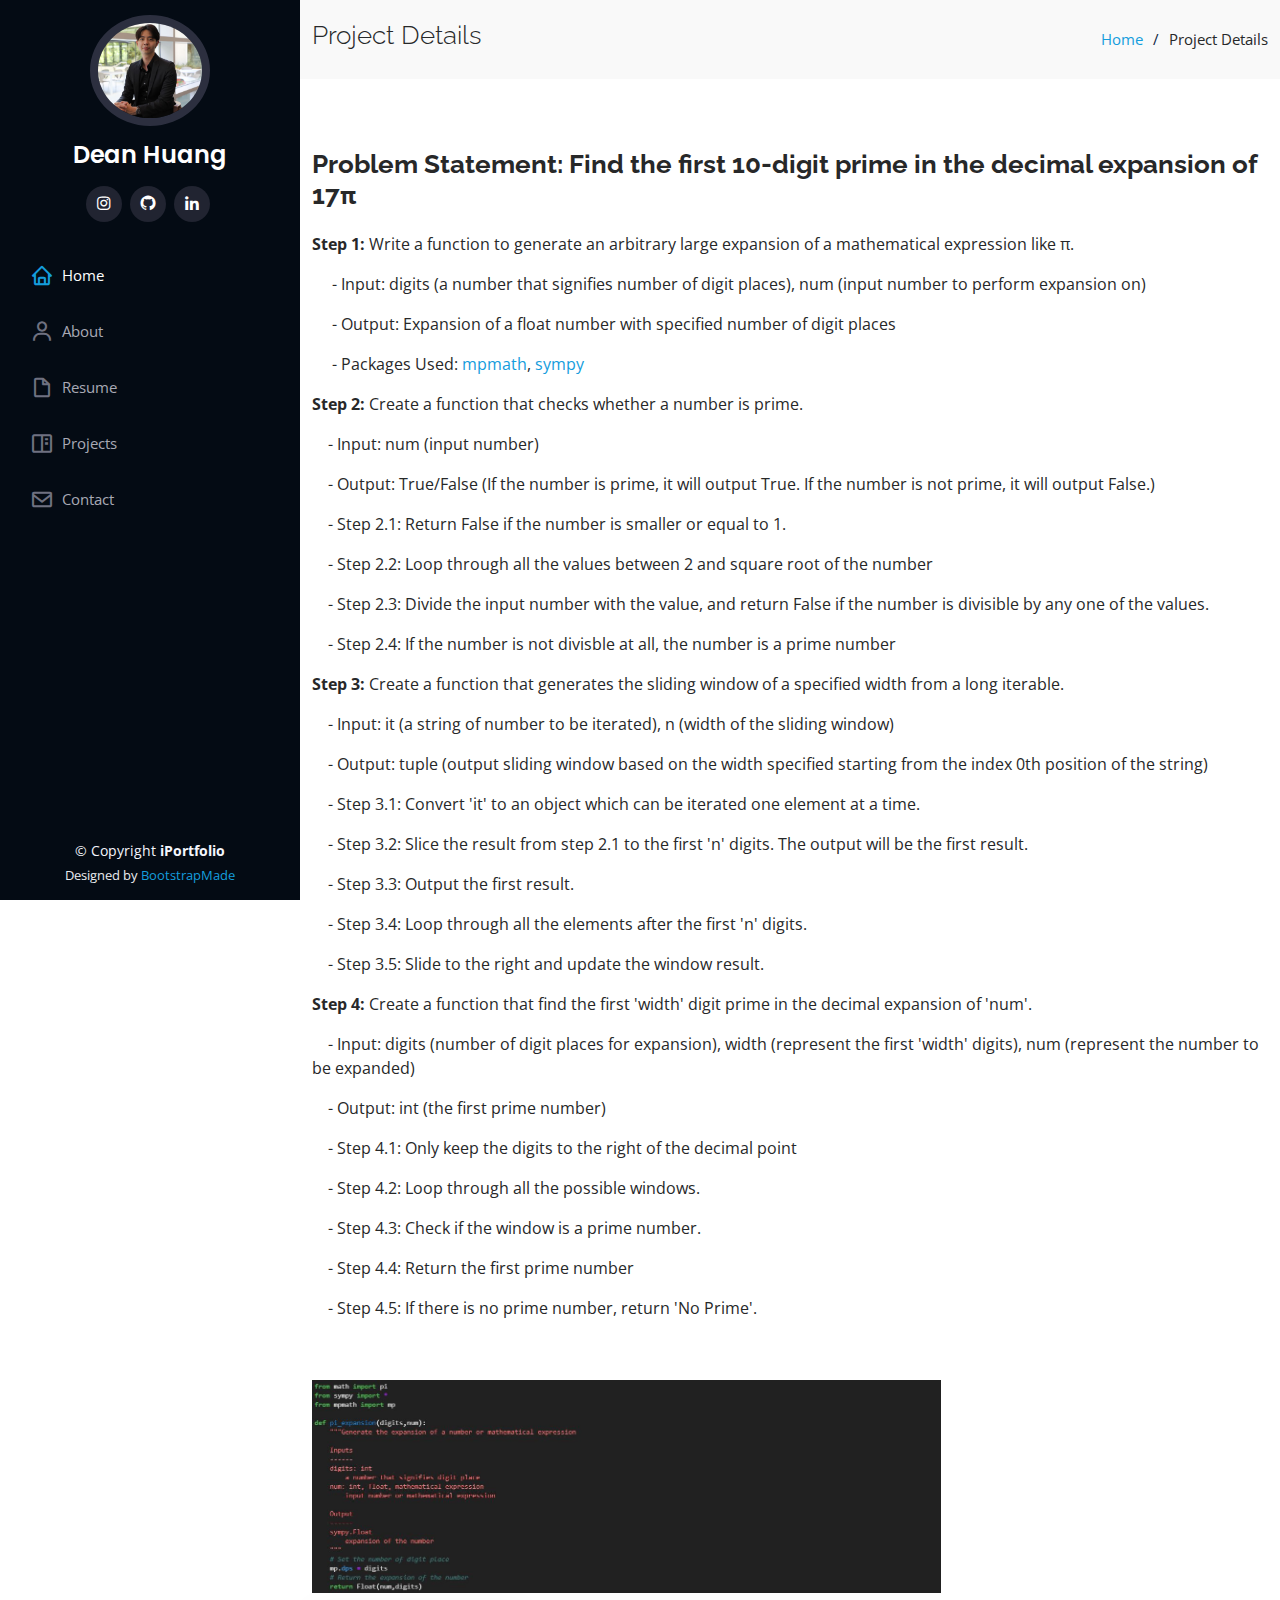
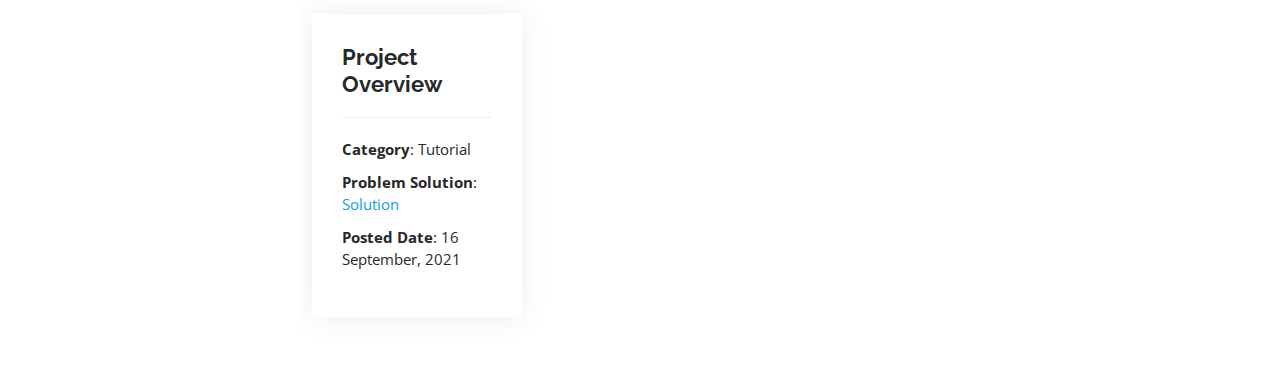
==== google_num_theory.html @ 858f1f55 "Update Google tutorial" ====
<!DOCTYPE html>
<html lang="en">

<head>
  <meta charset="utf-8">
  <meta content="width=device-width, initial-scale=1.0" name="viewport">

  <title>Portfolio Details - iPortfolio Bootstrap Template</title>
  <meta content="" name="description">
  <meta content="" name="keywords">

  <!-- Favicons -->
  <link href="assets/img/favicon.png" rel="icon">
  <link href="assets/img/apple-touch-icon.png" rel="apple-touch-icon">

  <!-- Google Fonts -->
  <link href="https://fonts.googleapis.com/css?family=Open+Sans:300,300i,400,400i,600,600i,700,700i|Raleway:300,300i,400,400i,500,500i,600,600i,700,700i|Poppins:300,300i,400,400i,500,500i,600,600i,700,700i" rel="stylesheet">

  <!-- Vendor CSS Files -->
  <link href="assets/vendor/aos/aos.css" rel="stylesheet">
  <link href="assets/vendor/bootstrap/css/bootstrap.min.css" rel="stylesheet">
  <link href="assets/vendor/bootstrap-icons/bootstrap-icons.css" rel="stylesheet">
  <link href="assets/vendor/boxicons/css/boxicons.min.css" rel="stylesheet">
  <link href="assets/vendor/glightbox/css/glightbox.min.css" rel="stylesheet">
  <link href="assets/vendor/swiper/swiper-bundle.min.css" rel="stylesheet">

  <!-- Template Main CSS File -->
  <link href="assets/css/style.css" rel="stylesheet">

  <!-- =======================================================
  * Template Name: iPortfolio - v3.3.0
  * Template URL: https://bootstrapmade.com/iportfolio-bootstrap-portfolio-websites-template/
  * Author: BootstrapMade.com
  * License: https://bootstrapmade.com/license/
  ======================================================== -->
</head>

<body>

  <!-- ======= Mobile nav toggle button ======= -->
  <i class="bi bi-list mobile-nav-toggle d-xl-none"></i>

  <!-- ======= Header ======= -->
  <header id="header">
    <div class="d-flex flex-column">

      <div class="profile">
        <img src="assets/img/profile-img.JPG" alt="" class="img-fluid rounded-circle">
        <h1 class="text-light"><a href="index.html">Dean Huang</a></h1>
        <div class="social-links mt-3 text-center">
          <a href="https://www.instagram.com/dh_soymilk/" class="instagram"><i class="bx bxl-instagram"></i></a>
          <a href="https://github.com/DeanHuang-Git" class="github"><i class="bx bxl-github"></i></a>
          <a href="https://www.linkedin.com/in/dean-huang-162649190/" class="linkedin"><i class="bx bxl-linkedin"></i></a>
        </div>
      </div>

      <nav id="navbar" class="nav-menu navbar">
        <ul>
          <li><a href="#hero" class="nav-link scrollto active"><i class="bx bx-home"></i> <span>Home</span></a></li>
          <li><a href="#about" class="nav-link scrollto"><i class="bx bx-user"></i> <span>About</span></a></li>
          <li><a href="#resume" class="nav-link scrollto"><i class="bx bx-file-blank"></i> <span>Resume</span></a></li>
          <li><a href="#portfolio" class="nav-link scrollto"><i class="bx bx-book-content"></i> <span>Projects</span></a></li>
          <li><a href="#contact" class="nav-link scrollto"><i class="bx bx-envelope"></i> <span>Contact</span></a></li>
        </ul>
      </nav><!-- .nav-menu -->
    </div>
  </header><!-- End Header -->

  <main id="main">

    <!-- ======= Breadcrumbs ======= -->
    <section id="breadcrumbs" class="breadcrumbs">
      <div class="container">

        <div class="d-flex justify-content-between align-items-center">
          <h2>Project Details</h2>
          <ol>
            <li><a href="index.html">Home</a></li>
            <li>Project Details</li>
          </ol>
        </div>

      </div>
    </section><!-- End Breadcrumbs -->

    <!-- ======= Portfolio Details Section ======= -->
    <section id="portfolio-details" class="portfolio-details">
      <div class="container">

        <div class="row gy-4">
           <div class="portfolio-description">
              <h2>Problem Statement: Find the first 10-digit prime in the decimal expansion of 17π</h2>
              <p>
                <strong>Step 1:</strong> Write a function to generate an arbitrary large expansion of a mathematical expression like π.
              </p>
               <p>
                &emsp; - Input: digits (a number that signifies number of digit places), num (input number to perform expansion on)
                </p>
                <p>
                &emsp; - Output: Expansion of a float number with specified number of digit places
                </p>
              <p>
                &emsp; - Packages Used: <a href="https://mpmath.org/doc/current/basics.html">mpmath</a>, <a href="https://www.sympy.org/en/index.html">sympy</a>
                </p>
              <p>
                <strong>Step 2:</strong> Create a function that checks whether a number is prime.
              </p>
              <p>
                  &emsp;- Input: num (input number)
              </p>
              <p>
                  &emsp;- Output: True/False (If the number is prime, it will output True. If the number is not prime, it will output False.)
              </p>
               <p>
                  &emsp;- Step 2.1: Return False if the number is smaller or equal to 1.
              </p>
               <p>
                  &emsp;- Step 2.2: Loop through all the values between 2 and square root of the number
              </p>
              <p>
                  &emsp;- Step 2.3: Divide the input number with the value, and return False if the number is divisible by any one of the values.
              </p>
              <p>
                  &emsp;- Step 2.4: If the number is not divisble at all, the number is a prime number
              </p>
               <p>
                <strong>Step 3:</strong> Create a function that generates the sliding window of a specified width from a long iterable.
              </p>
              <p>
                  &emsp;- Input: it (a string of number to be iterated), n (width of the sliding window)
              </p>
              <p>
                  &emsp;- Output: tuple (output sliding window based on the width specified starting from the index 0th position of the string)
              </p>
               <p>
                  &emsp;- Step 3.1: Convert 'it' to an object which can be iterated one element at a time.
              </p>
               <p>
                  &emsp;- Step 3.2: Slice the result from step 2.1 to the first 'n' digits. The output will be the first result.
              </p>
              <p>
                  &emsp;- Step 3.3: Output the first result.
              </p>
              <p>
                  &emsp;- Step 3.4: Loop through all the elements after the first 'n' digits.
              </p>
               <p>
                  &emsp;- Step 3.5: Slide to the right and update the window result.
              </p>
               <p>
                <strong>Step 4:</strong> Create a function that find the first 'width' digit prime in the decimal expansion of 'num'.
              </p>
              <p>
                  &emsp;- Input: digits (number of digit places for expansion), width (represent the first 'width' digits), num (represent the number to be expanded)
              </p>
              <p>
                  &emsp;- Output: int (the first prime number)
              </p>
               <p>
                  &emsp;- Step 4.1: Only keep the digits to the right of the decimal point
              </p>
               <p>
                  &emsp;- Step 4.2: Loop through all the possible windows.
              </p>
              <p>
                  &emsp;- Step 4.3: Check if the window is a prime number.
              </p>
              <p>
                  &emsp;- Step 4.4: Return the first prime number
              </p>
               <p>
                  &emsp;- Step 4.5: If there is no prime number, return 'No Prime'.
              </p>
            </div>

          <div class="col-lg-8">
            <div class="portfolio-details-slider swiper-container">
              <div class="swiper-wrapper align-items-center">

                <div class="swiper-slide">
                  <img src="assets/img/portfolio/google/google-2.JPG" alt="">
              </div>
                  <div class="swiper-slide">
                  <img src="assets/img/portfolio/google/google-3.JPG" alt="">
                </div>
                  <div class="swiper-slide">
                  <img src="assets/img/portfolio/google/google-4.JPG" alt="">
                </div>
                  <div class="swiper-slide">
                  <img src="assets/img/portfolio/google/google-5.JPG" alt="">
                </div>
              <div class="swiper-pagination"></div>
            </div>
          </div>

          <div class="col-lg-4">
            <div class="portfolio-info">
              <h3>Project Overview</h3>
              <ul>
                <li><strong>Category</strong>: Tutorial</li>
                <li><strong>Problem Solution</strong>: <a href="https://github.com/DeanHuang-Git/BIOSTAT823/tree/main/Assignment%202">Solution</a></li>
                <li><strong>Posted Date</strong>: 16 September, 2021</li>
              </ul>
            </div>
          </div>

        </div>

      </div>
    </section><!-- End Portfolio Details Section -->

  </main><!-- End #main -->

  <!-- ======= Footer ======= -->
  <footer id="footer">
    <div class="container">
      <div class="copyright">
        &copy; Copyright <strong><span>iPortfolio</span></strong>
      </div>
      <div class="credits">
        <!-- All the links in the footer should remain intact. -->
        <!-- You can delete the links only if you purchased the pro version. -->
        <!-- Licensing information: https://bootstrapmade.com/license/ -->
        <!-- Purchase the pro version with working PHP/AJAX contact form: https://bootstrapmade.com/iportfolio-bootstrap-portfolio-websites-template/ -->
        Designed by <a href="https://bootstrapmade.com/">BootstrapMade</a>
      </div>
    </div>
  </footer><!-- End  Footer -->

  <a href="#" class="back-to-top d-flex align-items-center justify-content-center"><i class="bi bi-arrow-up-short"></i></a>

  <!-- Vendor JS Files -->
  <script src="assets/vendor/aos/aos.js"></script>
  <script src="assets/vendor/bootstrap/js/bootstrap.bundle.min.js"></script>
  <script src="assets/vendor/glightbox/js/glightbox.min.js"></script>
  <script src="assets/vendor/isotope-layout/isotope.pkgd.min.js"></script>
  <script src="assets/vendor/php-email-form/validate.js"></script>
  <script src="assets/vendor/purecounter/purecounter.js"></script>
  <script src="assets/vendor/swiper/swiper-bundle.min.js"></script>
  <script src="assets/vendor/typed.js/typed.min.js"></script>
  <script src="assets/vendor/waypoints/noframework.waypoints.js"></script>

  <!-- Template Main JS File -->
  <script src="assets/js/main.js"></script>

</body>

</html>
---- assets/css/style.css ----
/**
* Template Name: iPortfolio - v3.3.0
* Template URL: https://bootstrapmade.com/iportfolio-bootstrap-portfolio-websites-template/
* Author: BootstrapMade.com
* License: https://bootstrapmade.com/license/
*/

/*--------------------------------------------------------------
# General
--------------------------------------------------------------*/
body {
  font-family: "Open Sans", sans-serif;
  color: #272829;
}

a {
  color: #149ddd;
  text-decoration: none;
}

a:hover {
  color: #37b3ed;
  text-decoration: none;
}

h1, h2, h3, h4, h5, h6 {
  font-family: "Raleway", sans-serif;
}

/*--------------------------------------------------------------
# Back to top button
--------------------------------------------------------------*/
.back-to-top {
  position: fixed;
  visibility: hidden;
  opacity: 0;
  right: 15px;
  bottom: 15px;
  z-index: 996;
  background: #149ddd;
  width: 40px;
  height: 40px;
  border-radius: 50px;
  transition: all 0.4s;
}

.back-to-top i {
  font-size: 28px;
  color: #fff;
  line-height: 0;
}

.back-to-top:hover {
  background: #2eafec;
  color: #fff;
}

.back-to-top.active {
  visibility: visible;
  opacity: 1;
}

/*--------------------------------------------------------------
# Header
--------------------------------------------------------------*/
#header {
  position: fixed;
  top: 0;
  left: 0;
  bottom: 0;
  width: 300px;
  transition: all ease-in-out 0.5s;
  z-index: 9997;
  transition: all 0.5s;
  padding: 0 15px;
  background: #040b14;
  overflow-y: auto;
}

#header .profile img {
  margin: 15px auto;
  display: block;
  width: 120px;
  border: 8px solid #2c2f3f;
}

#header .profile h1 {
  font-size: 24px;
  margin: 0;
  padding: 0;
  font-weight: 600;
  -moz-text-align-last: center;
  text-align-last: center;
  font-family: "Poppins", sans-serif;
}

#header .profile h1 a, #header .profile h1 a:hover {
  color: #fff;
  text-decoration: none;
}

#header .profile .social-links a {
  font-size: 18px;
  display: inline-block;
  background: #212431;
  color: #fff;
  line-height: 1;
  padding: 8px 0;
  margin-right: 4px;
  border-radius: 50%;
  text-align: center;
  width: 36px;
  height: 36px;
  transition: 0.3s;
}

#header .profile .social-links a:hover {
  background: #149ddd;
  color: #fff;
  text-decoration: none;
}

#main {
  margin-left: 300px;
}

@media (max-width: 1199px) {
  #header {
    left: -300px;
  }
  #main {
    margin-left: 0;
  }
}

/*--------------------------------------------------------------
# Navigation Menu
--------------------------------------------------------------*/
/* Desktop Navigation */
.nav-menu {
  padding: 30px 0 0 0;
}

.nav-menu * {
  margin: 0;
  padding: 0;
  list-style: none;
}

.nav-menu > ul > li {
  position: relative;
  white-space: nowrap;
}

.nav-menu a, .nav-menu a:focus {
  display: flex;
  align-items: center;
  color: #a8a9b4;
  padding: 12px 15px;
  margin-bottom: 8px;
  transition: 0.3s;
  font-size: 15px;
}

.nav-menu a i, .nav-menu a:focus i {
  font-size: 24px;
  padding-right: 8px;
  color: #6f7180;
}

.nav-menu a:hover, .nav-menu .active, .nav-menu .active:focus, .nav-menu li:hover > a {
  text-decoration: none;
  color: #fff;
}

.nav-menu a:hover i, .nav-menu .active i, .nav-menu .active:focus i, .nav-menu li:hover > a i {
  color: #149ddd;
}

/* Mobile Navigation */
.mobile-nav-toggle {
  position: fixed;
  right: 15px;
  top: 15px;
  z-index: 9998;
  border: 0;
  font-size: 24px;
  transition: all 0.4s;
  outline: none !important;
  background-color: #149ddd;
  color: #fff;
  width: 40px;
  height: 40px;
  display: inline-flex;
  align-items: center;
  justify-content: center;
  line-height: 0;
  border-radius: 50px;
  cursor: pointer;
}

.mobile-nav-active {
  overflow: hidden;
}

.mobile-nav-active #header {
  left: 0;
}

/*--------------------------------------------------------------
# Hero Section
--------------------------------------------------------------*/
#hero {
  width: 100%;
  height: 100vh;
  background: url("../img/hero.JPG") top center;
  background-size: cover;
}

#hero:before {
  content: "";
  background: rgba(5, 13, 24, 0.3);
  position: absolute;
  bottom: 0;
  top: 0;
  left: 0;
  right: 0;
  z-index: 1;
}

#hero .hero-container {
  position: relative;
  z-index: 2;
  min-width: 300px;
}

#hero h1 {
  margin: 0 0 10px 0;
  font-size: 64px;
  font-weight: 700;
  line-height: 56px;
  color: #fff;
}

#hero p {
  color: #fff;
  margin-bottom: 50px;
  font-size: 26px;
  font-family: "Poppins", sans-serif;
}

#hero p span {
  color: #fff;
  padding-bottom: 4px;
  letter-spacing: 1px;
  border-bottom: 3px solid #149ddd;
}

@media (min-width: 1024px) {
  #hero {
    background-attachment: fixed;
  }
}

@media (max-width: 768px) {
  #hero h1 {
    font-size: 28px;
    line-height: 36px;
  }
  #hero h2 {
    font-size: 18px;
    line-height: 24px;
    margin-bottom: 30px;
  }
}

/*--------------------------------------------------------------
# Sections General
--------------------------------------------------------------*/
section {
  padding: 60px 0;
  overflow: hidden;
}

.section-bg {
  background: #f5f8fd;
}

.section-title {
  padding-bottom: 30px;
}

.section-title h2 {
  font-size: 32px;
  font-weight: bold;
  margin-bottom: 20px;
  padding-bottom: 20px;
  position: relative;
  color: #173b6c;
}

.section-title h2::after {
  content: '';
  position: absolute;
  display: block;
  width: 50px;
  height: 3px;
  background: #149ddd;
  bottom: 0;
  left: 0;
}

.section-title p {
  margin-bottom: 0;
}

/*--------------------------------------------------------------
# About
--------------------------------------------------------------*/
.about .content h3 {
  font-weight: 700;
  font-size: 26px;
  color: #173b6c;
}

.about .content ul {
  list-style: none;
  padding: 0;
}

.about .content ul li {
  margin-bottom: 20px;
  display: flex;
  align-items: center;
}

.about .content ul strong {
  margin-right: 10px;
}

.about .content ul i {
  font-size: 16px;
  margin-right: 5px;
  color: #149ddd;
  line-height: 0;
}

.about .content p:last-child {
  margin-bottom: 0;
}

/*--------------------------------------------------------------
# Facts
--------------------------------------------------------------*/
.facts {
  padding-bottom: 30px;
}

.facts .count-box {
  padding: 30px;
  width: 100%;
}

.facts .count-box i {
  display: block;
  font-size: 44px;
  color: #149ddd;
  float: left;
  line-height: 0;
}

.facts .count-box span {
  font-size: 48px;
  line-height: 40px;
  display: block;
  font-weight: 700;
  color: #050d18;
  margin-left: 60px;
}

.facts .count-box p {
  padding: 15px 0 0 0;
  margin: 0 0 0 60px;
  font-family: "Raleway", sans-serif;
  font-size: 14px;
  color: #122f57;
}

.facts .count-box a {
  font-weight: 600;
  display: block;
  margin-top: 20px;
  color: #122f57;
  font-size: 15px;
  font-family: "Poppins", sans-serif;
  transition: ease-in-out 0.3s;
}

.facts .count-box a:hover {
  color: #1f5297;
}

/*--------------------------------------------------------------
# Akills
--------------------------------------------------------------*/
.skills .progress {
  height: 60px;
  display: block;
  background: none;
  border-radius: 0;
}

.skills .progress .skill {
  padding: 0;
  margin: 0 0 6px 0;
  text-transform: uppercase;
  display: block;
  font-weight: 600;
  font-family: "Poppins", sans-serif;
  color: #050d18;
}

.skills .progress .skill .val {
  float: right;
  font-style: normal;
}

.skills .progress-bar-wrap {
  background: #dce8f8;
  height: 10px;
}

.skills .progress-bar {
  width: 1px;
  height: 10px;
  transition: .9s;
  background-color: #149ddd;
}

/*--------------------------------------------------------------
# Resume
--------------------------------------------------------------*/
.resume .resume-title {
  font-size: 26px;
  font-weight: 700;
  margin-top: 20px;
  margin-bottom: 20px;
  color: #050d18;
}

.resume .resume-item {
  padding: 0 0 20px 20px;
  margin-top: -2px;
  border-left: 2px solid #1f5297;
  position: relative;
}

.resume .resume-item h4 {
  line-height: 18px;
  font-size: 18px;
  font-weight: 600;
  text-transform: uppercase;
  font-family: "Poppins", sans-serif;
  color: #050d18;
  margin-bottom: 10px;
}

.resume .resume-item h5 {
  font-size: 16px;
  background: #e4edf9;
  padding: 5px 15px;
  display: inline-block;
  font-weight: 600;
  margin-bottom: 10px;
}

.resume .resume-item ul {
  padding-left: 20px;
}

.resume .resume-item ul li {
  padding-bottom: 10px;
}

.resume .resume-item:last-child {
  padding-bottom: 0;
}

.resume .resume-item::before {
  content: "";
  position: absolute;
  width: 16px;
  height: 16px;
  border-radius: 50px;
  left: -9px;
  top: 0;
  background: #fff;
  border: 2px solid #1f5297;
}

/*--------------------------------------------------------------
# Portfolio
--------------------------------------------------------------*/
.portfolio .portfolio-item {
  margin-bottom: 30px;
}

.portfolio #portfolio-flters {
  padding: 0;
  margin: 0 auto 35px auto;
  list-style: none;
  text-align: center;
  background: #fff;
  border-radius: 50px;
  padding: 2px 15px;
}

.portfolio #portfolio-flters li {
  cursor: pointer;
  display: inline-block;
  padding: 10px 15px 8px 15px;
  font-size: 14px;
  font-weight: 600;
  line-height: 1;
  text-transform: uppercase;
  color: #272829;
  margin-bottom: 5px;
  transition: all 0.3s ease-in-out;
}

.portfolio #portfolio-flters li:hover, .portfolio #portfolio-flters li.filter-active {
  color: #149ddd;
}

.portfolio #portfolio-flters li:last-child {
  margin-right: 0;
}

.portfolio .portfolio-wrap {
  transition: 0.3s;
  position: relative;
  overflow: hidden;
  z-index: 1;
}

.portfolio .portfolio-wrap::before {
  content: "";
  background: rgba(255, 255, 255, 0.5);
  position: absolute;
  left: 0;
  right: 0;
  top: 0;
  bottom: 0;
  transition: all ease-in-out 0.3s;
  z-index: 2;
  opacity: 0;
}

.portfolio .portfolio-wrap .portfolio-links {
  opacity: 1;
  left: 0;
  right: 0;
  bottom: -60px;
  z-index: 3;
  position: absolute;
  transition: all ease-in-out 0.3s;
  display: flex;
  justify-content: center;
}

.portfolio .portfolio-wrap .portfolio-links a {
  color: #fff;
  font-size: 28px;
  text-align: center;
  background: rgba(20, 157, 221, 0.75);
  transition: 0.3s;
  width: 50%;
}

.portfolio .portfolio-wrap .portfolio-links a:hover {
  background: rgba(20, 157, 221, 0.95);
}

.portfolio .portfolio-wrap .portfolio-links a + a {
  border-left: 1px solid #37b3ed;
}

.portfolio .portfolio-wrap:hover::before {
  top: 0;
  left: 0;
  right: 0;
  bottom: 0;
  opacity: 1;
}

.portfolio .portfolio-wrap:hover .portfolio-links {
  opacity: 1;
  bottom: 0;
}

/*--------------------------------------------------------------
# Portfolio Details
--------------------------------------------------------------*/
.portfolio-details {
  padding-top: 40px;
}

.portfolio-details .portfolio-details-slider img {
  width: 100%;
}

.portfolio-details .portfolio-details-slider .swiper-pagination {
  margin-top: 20px;
  position: relative;
}

.portfolio-details .portfolio-details-slider .swiper-pagination .swiper-pagination-bullet {
  width: 12px;
  height: 12px;
  background-color: #fff;
  opacity: 1;
  border: 1px solid #149ddd;
}

.portfolio-details .portfolio-details-slider .swiper-pagination .swiper-pagination-bullet-active {
  background-color: #149ddd;
}

.portfolio-details .portfolio-info {
  padding: 30px;
  box-shadow: 0px 0 30px rgba(5, 13, 24, 0.08);
}

.portfolio-details .portfolio-info h3 {
  font-size: 22px;
  font-weight: 700;
  margin-bottom: 20px;
  padding-bottom: 20px;
  border-bottom: 1px solid #eee;
}

.portfolio-details .portfolio-info ul {
  list-style: none;
  padding: 0;
  font-size: 15px;
}

.portfolio-details .portfolio-info ul li + li {
  margin-top: 10px;
}

.portfolio-details .portfolio-description {
  padding-top: 30px;
}

.portfolio-details .portfolio-description h2 {
  font-size: 26px;
  font-weight: 700;
  margin-bottom: 20px;
}

.portfolio-details .portfolio-description p {
  padding: 0;
}

/*--------------------------------------------------------------
# Services
--------------------------------------------------------------*/
.services .icon-box {
  margin-bottom: 20px;
}

.services .icon {
  float: left;
  display: flex;
  align-items: center;
  justify-content: center;
  width: 54px;
  height: 54px;
  background: #149ddd;
  border-radius: 50%;
  transition: 0.5s;
  border: 1px solid #149ddd;
}

.services .icon i {
  color: #fff;
  font-size: 24px;
  line-height: 0;
}

.services .icon-box:hover .icon {
  background: #fff;
}

.services .icon-box:hover .icon i {
  color: #149ddd;
}

.services .title {
  margin-left: 80px;
  font-weight: 700;
  margin-bottom: 15px;
  font-size: 18px;
}

.services .title a {
  color: #343a40;
}

.services .title a:hover {
  color: #149ddd;
}

.services .description {
  margin-left: 80px;
  line-height: 24px;
  font-size: 14px;
}

/*--------------------------------------------------------------
# Testimonials
--------------------------------------------------------------*/
.testimonials .testimonial-item {
  box-sizing: content-box;
  text-align: center;
  min-height: 320px;
}

.testimonials .testimonial-item .testimonial-img {
  width: 90px;
  border-radius: 50%;
  margin: 0 auto;
}

.testimonials .testimonial-item h3 {
  font-size: 18px;
  font-weight: bold;
  margin: 10px 0 5px 0;
  color: #111;
}

.testimonials .testimonial-item h4 {
  font-size: 14px;
  color: #999;
  margin: 0;
}

.testimonials .testimonial-item .quote-icon-left, .testimonials .testimonial-item .quote-icon-right {
  color: #c3e8fa;
  font-size: 26px;
}

.testimonials .testimonial-item .quote-icon-left {
  display: inline-block;
  left: -5px;
  position: relative;
}

.testimonials .testimonial-item .quote-icon-right {
  display: inline-block;
  right: -5px;
  position: relative;
  top: 10px;
}

.testimonials .testimonial-item p {
  font-style: italic;
  margin: 0 15px 15px 15px;
  padding: 20px;
  background: #fff;
  position: relative;
  margin-bottom: 35px;
  border-radius: 6px;
  box-shadow: 0px 2px 15px rgba(0, 0, 0, 0.1);
}

.testimonials .testimonial-item p::after {
  content: "";
  width: 0;
  height: 0;
  border-top: 20px solid #fff;
  border-right: 20px solid transparent;
  border-left: 20px solid transparent;
  position: absolute;
  bottom: -20px;
  left: calc(50% - 20px);
}

.testimonials .swiper-pagination {
  margin-top: 20px;
  position: relative;
}

.testimonials .swiper-pagination .swiper-pagination-bullet {
  width: 12px;
  height: 12px;
  background-color: #fff;
  opacity: 1;
  border: 1px solid #149ddd;
}

.testimonials .swiper-pagination .swiper-pagination-bullet-active {
  background-color: #149ddd;
}

/*--------------------------------------------------------------
# Contact
--------------------------------------------------------------*/
.contact {
  padding-bottom: 130px;
}

.contact .info {
  padding: 30px;
  background: #fff;
  width: 100%;
  box-shadow: 0 0 24px 0 rgba(0, 0, 0, 0.12);
}

.contact .info i {
  font-size: 20px;
  color: #149ddd;
  float: left;
  width: 44px;
  height: 44px;
  background: #dff3fc;
  display: flex;
  justify-content: center;
  align-items: center;
  border-radius: 50px;
  transition: all 0.3s ease-in-out;
}

.contact .info h4 {
  padding: 0 0 0 60px;
  font-size: 22px;
  font-weight: 600;
  margin-bottom: 5px;
  color: #050d18;
}

.contact .info p {
  padding: 0 0 10px 60px;
  margin-bottom: 20px;
  font-size: 14px;
  color: #173b6c;
}

.contact .info .email p {
  padding-top: 5px;
}

.contact .info .social-links {
  padding-left: 60px;
}

.contact .info .social-links a {
  font-size: 18px;
  display: inline-block;
  background: #333;
  color: #fff;
  line-height: 1;
  padding: 8px 0;
  border-radius: 50%;
  text-align: center;
  width: 36px;
  height: 36px;
  transition: 0.3s;
  margin-right: 10px;
}

.contact .info .social-links a:hover {
  background: #149ddd;
  color: #fff;
}

.contact .info .email:hover i, .contact .info .address:hover i, .contact .info .phone:hover i {
  background: #149ddd;
  color: #fff;
}

.contact .php-email-form {
  width: 100%;
  padding: 30px;
  background: #fff;
  box-shadow: 0 0 24px 0 rgba(0, 0, 0, 0.12);
}

.contact .php-email-form .form-group {
  padding-bottom: 8px;
}

.contact .php-email-form .validate {
  display: none;
  color: red;
  margin: 0 0 15px 0;
  font-weight: 400;
  font-size: 13px;
}

.contact .php-email-form .error-message {
  display: none;
  color: #fff;
  background: #ed3c0d;
  text-align: left;
  padding: 15px;
  font-weight: 600;
}

.contact .php-email-form .error-message br + br {
  margin-top: 25px;
}

.contact .php-email-form .sent-message {
  display: none;
  color: #fff;
  background: #18d26e;
  text-align: center;
  padding: 15px;
  font-weight: 600;
}

.contact .php-email-form .loading {
  display: none;
  background: #fff;
  text-align: center;
  padding: 15px;
}

.contact .php-email-form .loading:before {
  content: "";
  display: inline-block;
  border-radius: 50%;
  width: 24px;
  height: 24px;
  margin: 0 10px -6px 0;
  border: 3px solid #18d26e;
  border-top-color: #eee;
  -webkit-animation: animate-loading 1s linear infinite;
  animation: animate-loading 1s linear infinite;
}

.contact .php-email-form .form-group {
  margin-bottom: 15px;
}

.contact .php-email-form label {
  padding-bottom: 8px;
}

.contact .php-email-form input, .contact .php-email-form textarea {
  border-radius: 0;
  box-shadow: none;
  font-size: 14px;
}

.contact .php-email-form input {
  height: 44px;
}

.contact .php-email-form textarea {
  padding: 10px 15px;
}

.contact .php-email-form button[type="submit"] {
  background: #149ddd;
  border: 0;
  padding: 10px 24px;
  color: #fff;
  transition: 0.4s;
  border-radius: 4px;
}

.contact .php-email-form button[type="submit"]:hover {
  background: #37b3ed;
}

@-webkit-keyframes animate-loading {
  0% {
    transform: rotate(0deg);
  }
  100% {
    transform: rotate(360deg);
  }
}

@keyframes animate-loading {
  0% {
    transform: rotate(0deg);
  }
  100% {
    transform: rotate(360deg);
  }
}

/*--------------------------------------------------------------
# Breadcrumbs
--------------------------------------------------------------*/
.breadcrumbs {
  padding: 20px 0;
  background: #f9f9f9;
}

.breadcrumbs h2 {
  font-size: 26px;
  font-weight: 300;
}

.breadcrumbs ol {
  display: flex;
  flex-wrap: wrap;
  list-style: none;
  padding: 0;
  margin: 0;
  font-size: 15px;
}

.breadcrumbs ol li + li {
  padding-left: 10px;
}

.breadcrumbs ol li + li::before {
  display: inline-block;
  padding-right: 10px;
  color: #0e2442;
  content: "/";
}

@media (max-width: 768px) {
  .breadcrumbs .d-flex {
    display: block !important;
  }
  .breadcrumbs ol {
    display: block;
  }
  .breadcrumbs ol li {
    display: inline-block;
  }
}

/*--------------------------------------------------------------
# Footer
--------------------------------------------------------------*/
#footer {
  padding: 15px;
  color: #f4f6fd;
  font-size: 14px;
  position: fixed;
  left: 0;
  bottom: 0;
  width: 300px;
  z-index: 9999;
  background: #040b14;
}

#footer .copyright {
  text-align: center;
}

#footer .credits {
  padding-top: 5px;
  text-align: center;
  font-size: 13px;
  color: #eaebf0;
}

@media (max-width: 1199px) {
  #footer {
    position: static;
    width: auto;
    padding-right: 20px 15px;
  }
}
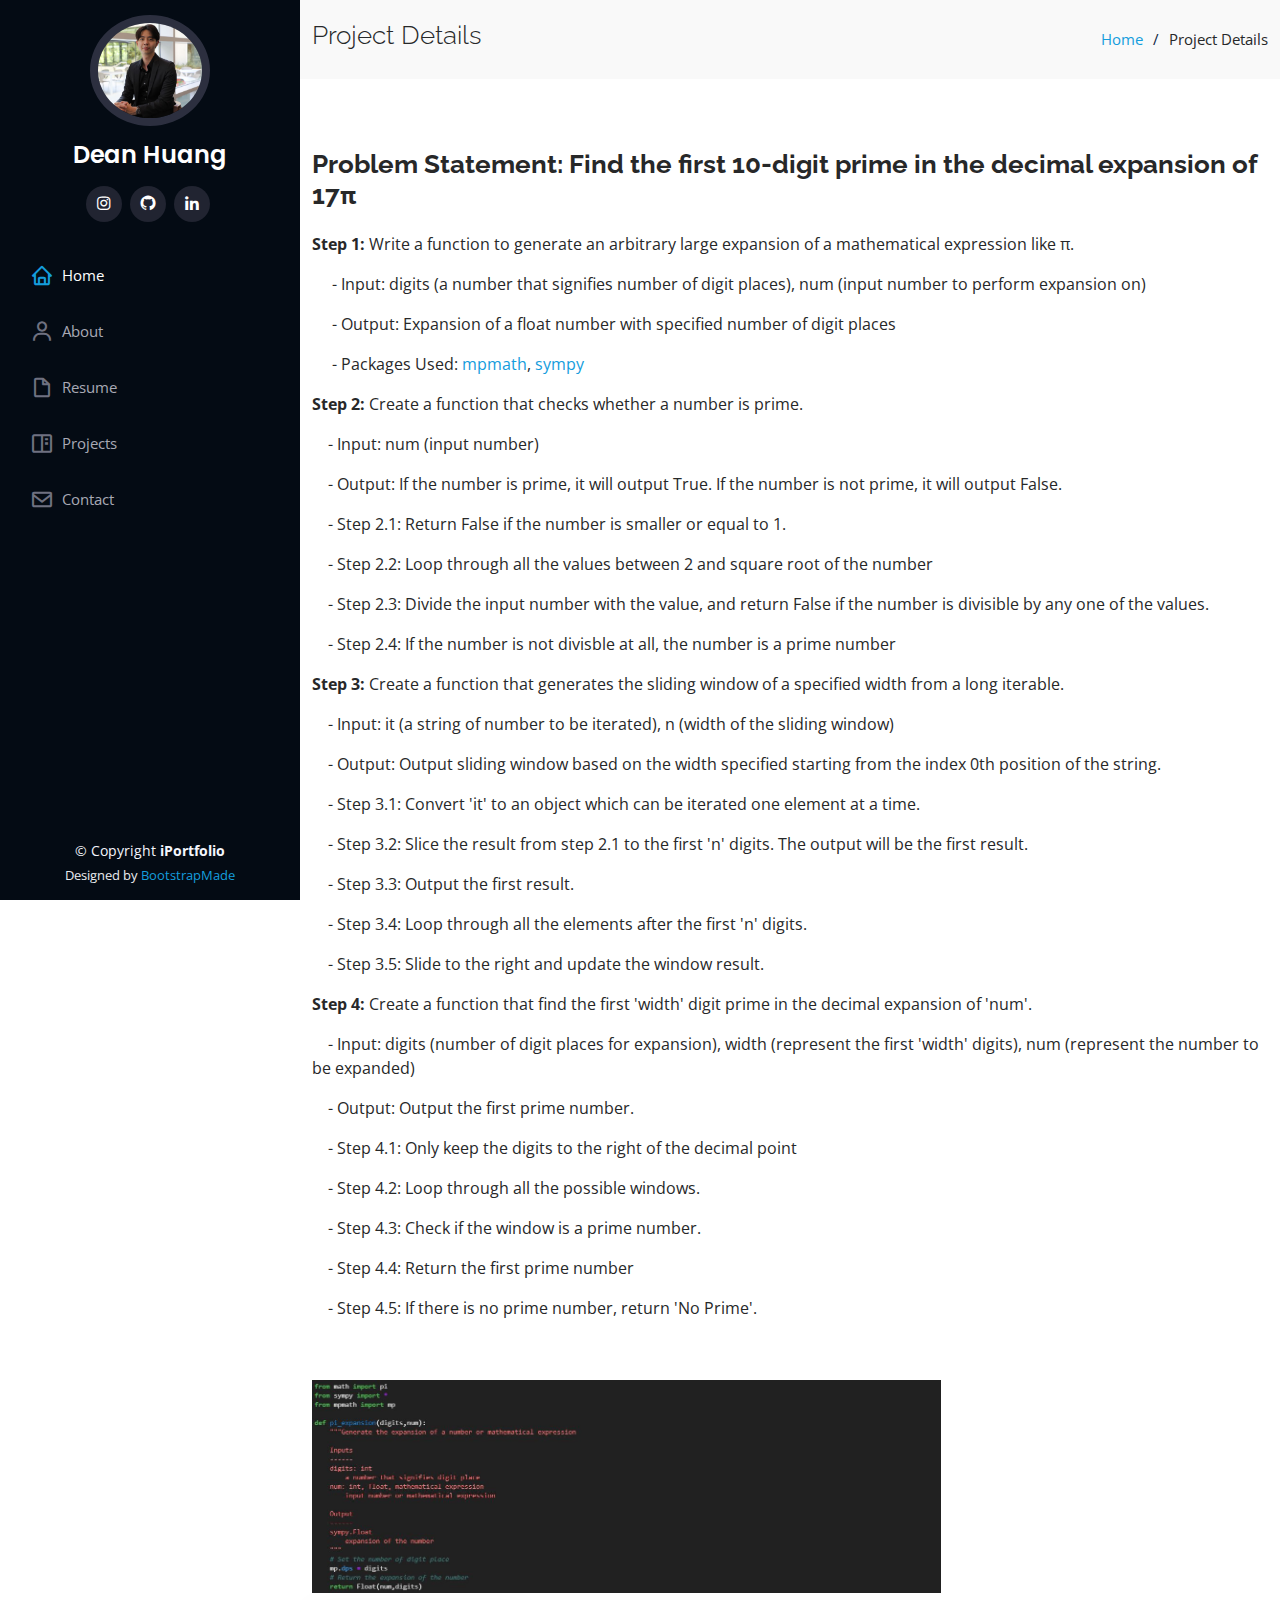
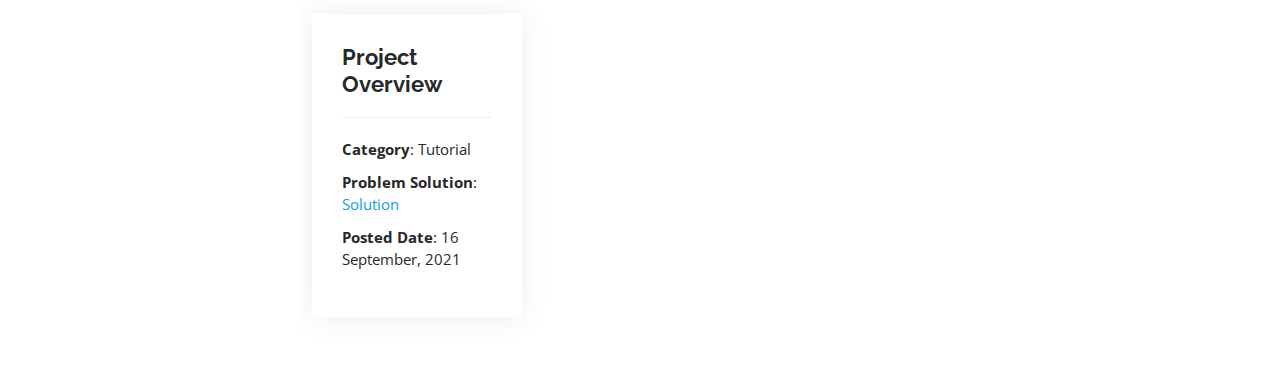
==== commit f4620c7d: "Update google_num_theory.html" ====
--- a/google_num_theory.html
+++ b/google_num_theory.html
@@ -109,7 +109,7 @@
                   &emsp;- Input: num (input number)
               </p>
               <p>
-                  &emsp;- Output: True/False (If the number is prime, it will output True. If the number is not prime, it will output False.)
+                  &emsp;- Output: If the number is prime, it will output True. If the number is not prime, it will output False.
               </p>
                <p>
                   &emsp;- Step 2.1: Return False if the number is smaller or equal to 1.
@@ -130,7 +130,7 @@
                   &emsp;- Input: it (a string of number to be iterated), n (width of the sliding window)
               </p>
               <p>
-                  &emsp;- Output: tuple (output sliding window based on the width specified starting from the index 0th position of the string)
+                  &emsp;- Output: Output sliding window based on the width specified starting from the index 0th position of the string.
               </p>
                <p>
                   &emsp;- Step 3.1: Convert 'it' to an object which can be iterated one element at a time.
@@ -154,7 +154,7 @@
                   &emsp;- Input: digits (number of digit places for expansion), width (represent the first 'width' digits), num (represent the number to be expanded)
               </p>
               <p>
-                  &emsp;- Output: int (the first prime number)
+                  &emsp;- Output: Output the first prime number.
               </p>
                <p>
                   &emsp;- Step 4.1: Only keep the digits to the right of the decimal point
